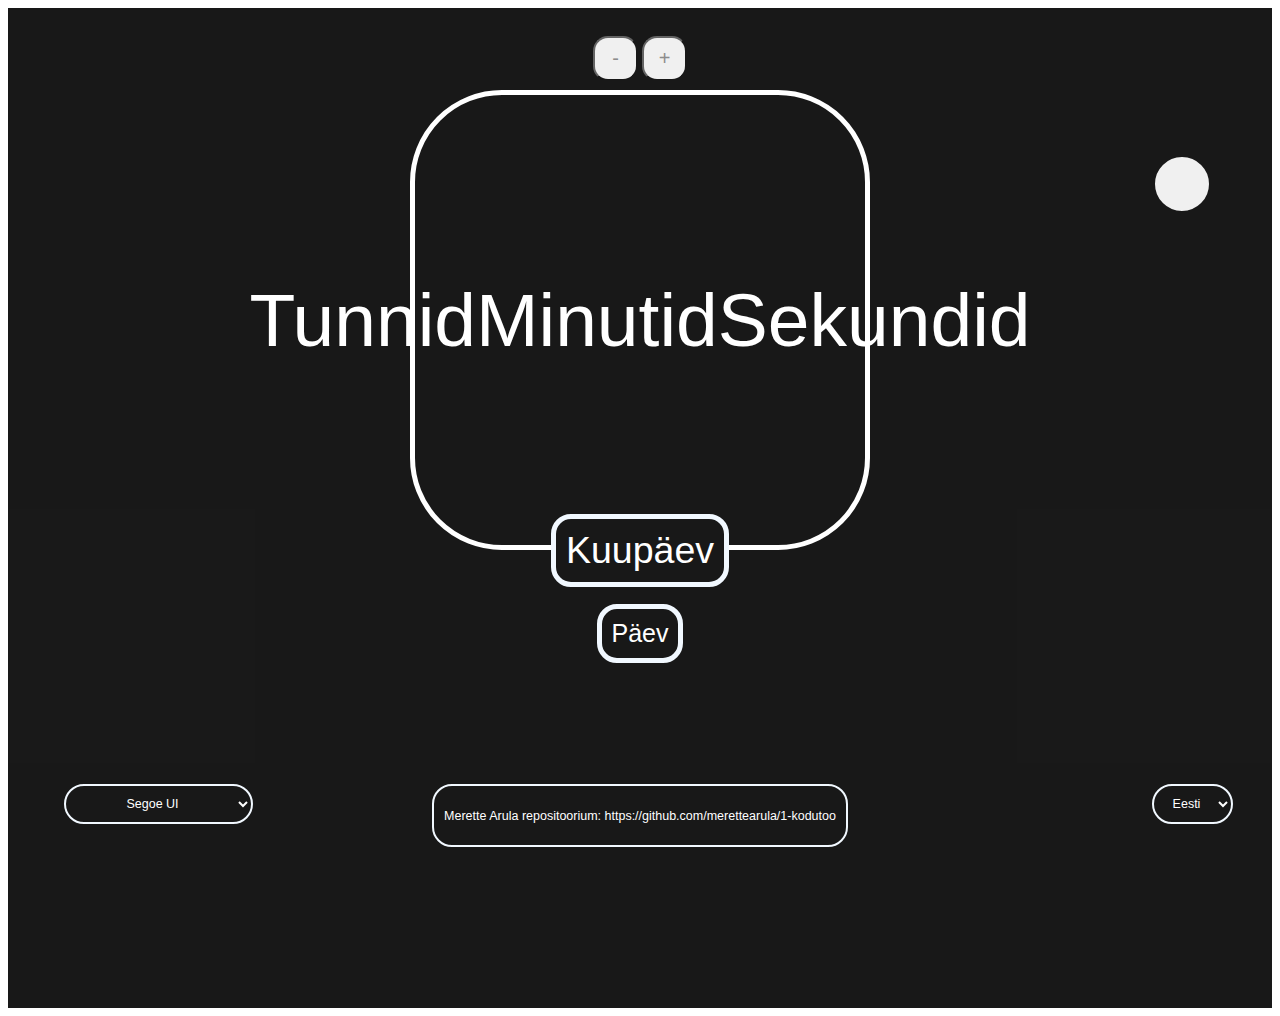
==== index.html @ 39c93c38 "kodutoo_taiendused" ====
<!DOCTYPE html>
<html lang="en">
<head>
    <meta charset="UTF-8">
    <meta http-equiv="X-UA-Compatible" content="IE=edge">
    <meta name="viewport" content="width=device-width, initial-scale=1.0">
    <title>Elektrooriline kell</title>
    <script>
        function onYouTubeIframeAPIReady() {
            player = new YT.Player('player', {
                height: '360',
                width: '640',
                videoId: 'M7lc1UVf-VE',
                events: {
                    'onReady': onPlayerReady,
                    'onStateChange': onPlayerStateChange
                }
            });
        }
    </script>
</head>
<body>
    <div id="controls">
        <button id="shorter">-</button>
        <button id="bigger">+</button>
    </div>
    <link rel="stylesheet" href="clock.css">
    <script src="clock.js" defer></script>
    <div id="container" class="bg-image">
        <div id="time">
            <div id="hours">Tunnid</div>
            <div id="minutes">Minutid</div>
            <div id="seconds">Sekundid</div>
        </div>
        <div id="date">
            Kuupäev
        </div>
        <div id="day">Päev</div>
        <div id="info"><p>Merette Arula repositoorium: https://github.com/merettearula/1-kodutoo</p></div>
        
    </div>
    <div id="font">
        <label for="font-family"></label>
            <select id="font-family">
                <option value="Segoe UI">Segoe UI</option>
                <option value="Tahoma">Tahoma</option>
                <option value="Geneva">Geneva</option>
                <option value="Verdana">Verdana</option>
                <option value="Arial, Helvetica, sans-serif">Arial, Helvetica, sans-serif</option>
                <option value="'Franklin Gothic Medium'">Franklin Gothic Medium</option>
                <option value="'Arial Narrow', Arial, sans-serif">Arial Narrow</option>
            </select>
    </div>

    <div>
        <select id="language-select">
          <option value="et">Eesti</option>
          <option value="en">Inglise</option>
        </select>
    </div>

    <audio id="music-player" src="muusika.mp3"></audio>

    <div id="player-controls">
      <button id="play-pause-button" class="play-button"></button>
    </div>
    
</body>
</html>
---- clock.css ----
body {
    opacity: 0.9;
    color: white;
    font-family: 'Segoe UI', Tahoma, Geneva, Verdana, sans-serif;
    font-size: 25px;
}

#time{
    border-radius: 20%; 
    border: 5px solid #fff;
    width: 450px;
    height: 450px;
    font-size: 3em;
    color: white;   
    background-color: #000;
    position: absolute;
    display: flex;
    justify-content: center;
    align-items: center;
    text-align: center;
    top: 10%;
}

#date {
    border: 5px solid aliceblue;
    border-radius: 20px;
    padding: 10px;
    display: absolute;
    /*align-items: center;
    justify-content: center;*/
    font-size: 1.5em;
    margin-top: 5%; /* lisasime margin-topi */
    text-align: center; /* lisasime teksti keskpaigutuse */
    color: white;
    background-color: #000;
    position: absolute;
    display: flex;
    justify-content: center;
    align-items: center;
    text-align: center;
    top: 50%;
  }

#day {
    border: 5px solid aliceblue;
    border-radius: 20px;
    padding: 10px;
    display: absolute;
    /*align-items: center;
    justify-content: center;*/
    font-size: 1em;
    margin-top: 5%; 
    text-align: center; /* lisasime teksti keskpaigutuse */
    color: white;
    background-color: #000;
    position: absolute;
    display: flex;
    justify-content: center;
    align-items: center;
    text-align: center;
    top: 60%;
}

#info{
    border: 2px solid aliceblue;
    border-radius: 20px;
    padding: 10px;
    display: absolute;
    /*align-items: center;
    justify-content: center;*/
    font-size: 0.5em;
    margin-top: 5%; 
    text-align: center; /* lisasime teksti keskpaigutuse */
    color: white;
    background-color: #000;
    position: absolute;
    display: flex;
    justify-content: center;
    align-items: center;
    text-align: center;
    top: 80%
}

#container{
    display: flex;
    justify-content: center;
    align-items: center;
    height: 100vh;
    background-color: #000;
}

#font-family{
    border: 2px solid aliceblue;
    border-radius: 20px;
    padding: 10px;
    display: absolute;
    /*align-items: center;
    justify-content: center;*/
    font-size: 0.5em;
    margin-top: 5%; 
    text-align: center; /* lisasime teksti keskpaigutuse */
    color: white;
    background-color: #000;
    position: absolute;
    display: flex;
    justify-content: center;
    align-items: center;
    text-align: center;
    top: 80%;
    left: 5%;
}

#language-select{
    border: 2px solid aliceblue;
    border-radius: 20px;
    padding: 10px;
    display: absolute;
    /*align-items: center;
    justify-content: center;*/
    font-size: 0.5em;
    margin-top: 5%; 
    text-align: center; /* lisasime teksti keskpaigutuse */
    color: white;
    background-color: #000;
    position: absolute;
    top: 80%;
    left: 90%;

}

.bg-image {
    background-image: url(background.jpg);
    background-size: cover;
  }

#controls{
    display: flex;
    align-items: center;
    justify-content: center;
    padding: 10px;
    height: 80px;
    background-color: #000;
}

#controls button{
    height: 45px;
    width: 45px;
    margin: 2px;
    color: grey;
    font-size: 20px;
    border-radius: 15px;
}

#controls button:hover{
    background-color: lightblue;
    height: 44px;
    width: 44px;
}

#controls button:hover{
    background-color: lightblue;
    height: 44px;
    width: 44px;
}

#player-controls {
    display: flex;
    align-items: center;
  }
  
  .play-button {
    border: 3px solid black;
    border-radius: 50%;
    display: absolute;
    /*align-items: center;
    justify-content: center;*/
    margin-top: 5%; 
    position: absolute;
    top: 10%;
    left: 90%;
    width: 60px;
    height: 60px;
    background-image: url("play-pause.png");
    background-size: 60px;
    background-position: center;
    background-repeat: no-repeat;

  }
  
  .pause-button {
    border: 3px solid black;
    border-radius: 50%;
    display: absolute;
    /*align-items: center;
    justify-content: center;*/
    margin-top: 5%; 
    position: absolute;
    top: 10%;
    left: 90%;
    width: 60px;
    height: 60px;
    background-image: url("play-pause.png");
    background-size: 60px;
    background-position: center;
    background-repeat: no-repeat;
  }
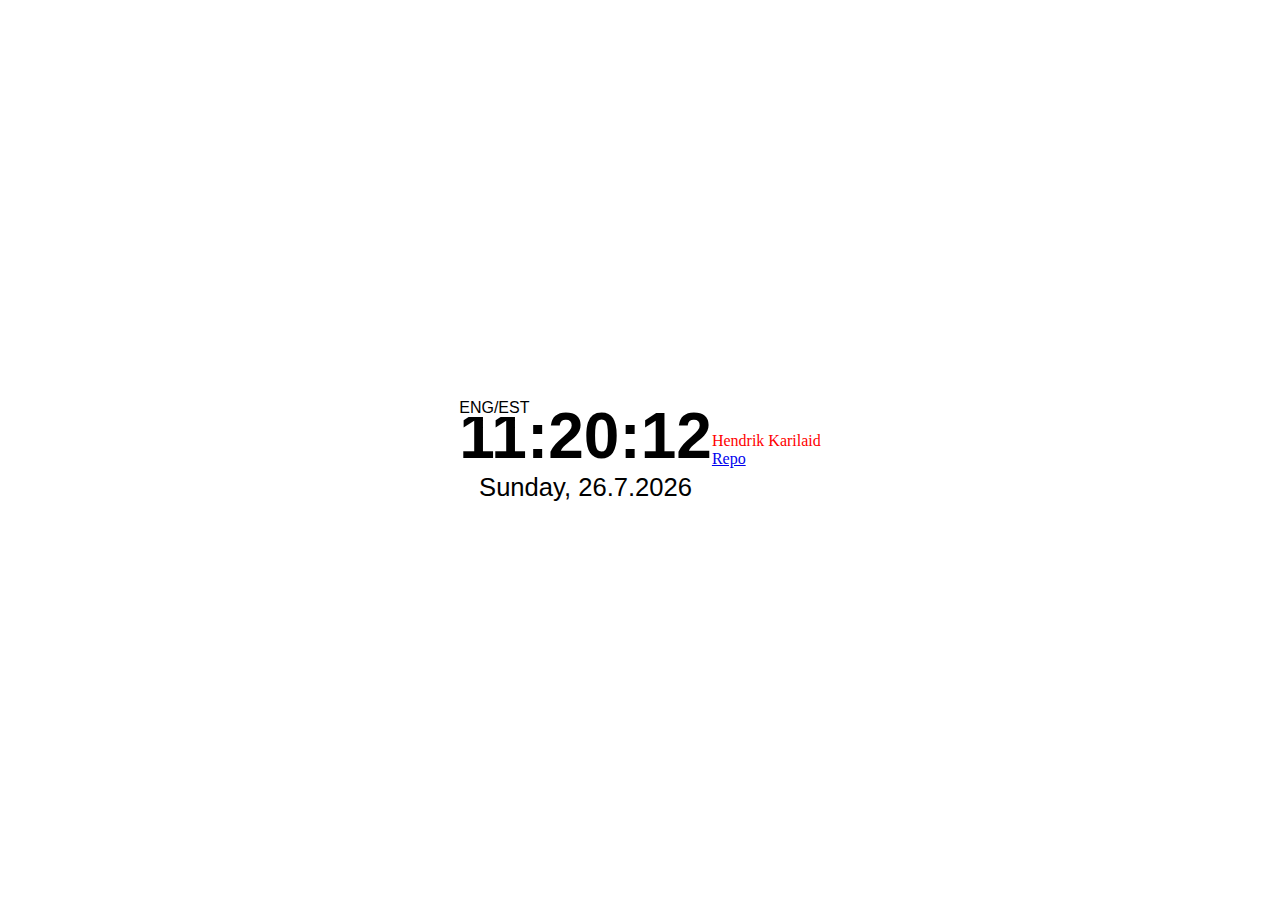
==== commit 96c07582: "Kodune" ====
--- a/index.html
+++ b/index.html
@@ -1,69 +1,23 @@
 <!DOCTYPE html>
 <html lang="en">
 <head>
-    <meta charset="UTF-8">
-    <meta http-equiv="X-UA-Compatible" content="IE=edge">
-    <meta name="viewport" content="width=device-width, initial-scale=1.0">
-    <title>Elektrooriline kell</title>
-    <script>
-        function onYouTubeIframeAPIReady() {
-            player = new YT.Player('player', {
-                height: '360',
-                width: '640',
-                videoId: 'M7lc1UVf-VE',
-                events: {
-                    'onReady': onPlayerReady,
-                    'onStateChange': onPlayerStateChange
-                }
-            });
-        }
-    </script>
+  <meta charset="UTF-8">
+  <meta name="viewport" content="width=device-width, initial-scale=1.0">
+  <title>Digital Clock</title>
+  <link rel="stylesheet" href="style.css">
 </head>
 <body>
-    <div id="controls">
-        <button id="shorter">-</button>
-        <button id="bigger">+</button>
-    </div>
-    <link rel="stylesheet" href="clock.css">
-    <script src="clock.js" defer></script>
-    <div id="container" class="bg-image">
-        <div id="time">
-            <div id="hours">Tunnid</div>
-            <div id="minutes">Minutid</div>
-            <div id="seconds">Sekundid</div>
-        </div>
-        <div id="date">
-            Kuupäev
-        </div>
-        <div id="day">Päev</div>
-        <div id="info"><p>Merette Arula repositoorium: https://github.com/merettearula/1-kodutoo</p></div>
-        
-    </div>
-    <div id="font">
-        <label for="font-family"></label>
-            <select id="font-family">
-                <option value="Segoe UI">Segoe UI</option>
-                <option value="Tahoma">Tahoma</option>
-                <option value="Geneva">Geneva</option>
-                <option value="Verdana">Verdana</option>
-                <option value="Arial, Helvetica, sans-serif">Arial, Helvetica, sans-serif</option>
-                <option value="'Franklin Gothic Medium'">Franklin Gothic Medium</option>
-                <option value="'Arial Narrow', Arial, sans-serif">Arial Narrow</option>
-            </select>
-    </div>
+  <div id="clock-container">
+    <button id="lang-button">ENG/EST</button>
+    <div id="time"></div>
+    <div id="date"></div>
+  </div>
+  <script src="script.js"></script>
+  
+</body>
+<footer>
+    <p>Hendrik Karilaid</p>
+    <a href="https://github.com/hkarilaid/1-kodutoo">Repo</a>
+</footer>
 
-    <div>
-        <select id="language-select">
-          <option value="et">Eesti</option>
-          <option value="en">Inglise</option>
-        </select>
-    </div>
-
-    <audio id="music-player" src="muusika.mp3"></audio>
-
-    <div id="player-controls">
-      <button id="play-pause-button" class="play-button"></button>
-    </div>
-    
-</body>
-</html>+</html>
--- a/style.css
+++ b/style.css
@@ -0,0 +1,46 @@
+* {
+    margin: 0;
+    padding: 0;
+    box-sizing: border-box;
+  }
+  
+  body {
+    display: flex;
+    justify-content: center;
+    align-items: center;
+    height: 100vh;
+    background-color: white;
+    transition: background-color 0.5s;
+  }
+  
+  #clock-container {
+    font-family: Arial, sans-serif;
+    position: relative;
+    text-align: center;
+  }
+  
+  #lang-button {
+    position: absolute;
+    top: 0;
+    left: 0;
+    background-color: white;
+    border: none;
+    font-size: 1rem;
+    cursor: pointer;
+  }
+  
+  #time {
+    font-size: 5vw;
+    font-weight: bold;
+  }
+  
+  #date {
+    font-size: 2vw;
+  }
+  
+  #time, #date {
+    cursor: pointer;
+  }
+  p {
+    color: red;
+  }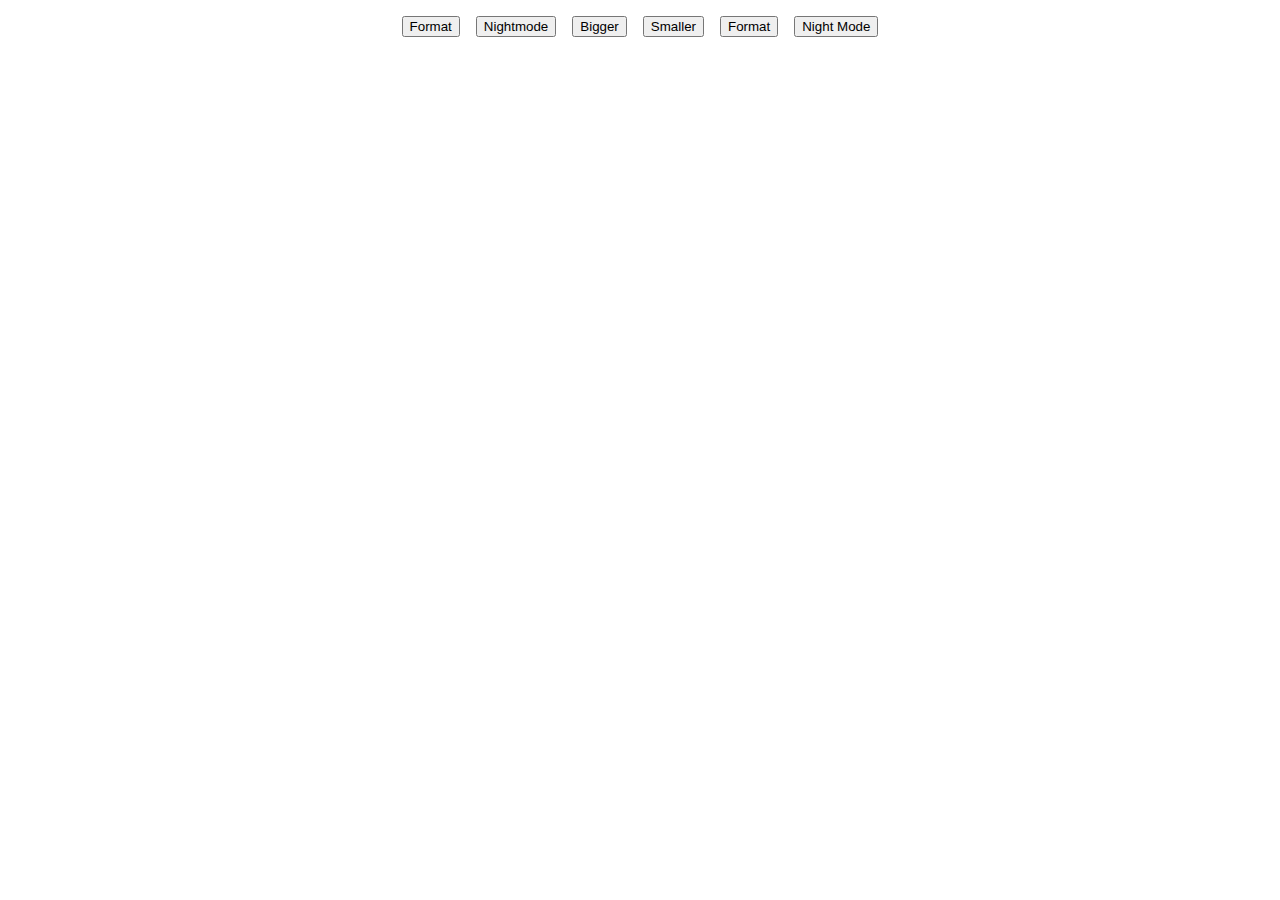
==== commit ee3341cd: "Version 1" ====
--- a/index.html
+++ b/index.html
@@ -1,23 +1,27 @@
-<!DOCTYPE html>
-<html lang="en">
-<head>
-  <meta charset="UTF-8">
-  <meta name="viewport" content="width=device-width, initial-scale=1.0">
-  <title>Digital Clock</title>
-  <link rel="stylesheet" href="style.css">
-</head>
-<body>
-  <div id="clock-container">
-    <button id="lang-button">ENG/EST</button>
-    <div id="time"></div>
-    <div id="date"></div>
-  </div>
-  <script src="script.js"></script>
-  
-</body>
-<footer>
-    <p>Hendrik Karilaid</p>
-    <a href="https://github.com/hkarilaid/1-kodutoo">Repo</a>
-</footer>
-
-</html>
+<!DOCTYPE html>
+<html>
+  <head>
+    <meta charset="utf-8">
+    <meta http-equiv="X-UA-Compatible" content="IE=edge">
+    <title>Home Clock</title>
+    <meta name="description" content="">
+    <meta name="viewport" content="width=device-width, initial-scale=1">
+    <link rel="stylesheet" href="">
+    <script src="index.js" defer></script>
+    <link rel="stylesheet" href="index.css">
+  </head>
+  <body>
+    <div id="clockContainer">
+      <div id="time"></div>
+    </div>
+    <div id="dateContainer">
+      <div id="date"></div>
+    </div>
+    <div id="buttonContainer">
+      <button id="formatBtn">Format</button>
+      <button id="nightmodeBtn">Nightmode</button>
+      <button id="biggerBtn">Bigger</button>
+      <button id="smallerBtn">Smaller</button>
+    </div>
+  </body>
+</html>
--- a/index.css
+++ b/index.css
@@ -0,0 +1,38 @@
+body {
+    font-family: sans-serif;
+    background-color: #fff;
+    color: #000;
+    font-size: 1rem;
+    transition: all 0.2s;
+  }
+  
+  #clockContainer {
+    font-size: 3rem;
+    margin-bottom: 1rem;
+  }
+  
+  #dateContainer {
+    font-size: 1.5rem;
+    margin-bottom: 1rem;
+  }
+  
+  #buttonContainer {
+    display: flex;
+    gap: 1rem;
+    justify-content: center;
+    margin-top: 1rem;
+  }
+  
+  .nightmode {
+    background-color: #000;
+    color: #fff;
+  }
+  
+  .bigger {
+    font-size: 1.25rem;
+  }
+  
+  .smaller {
+    font-size: 0.75rem;
+  }
+  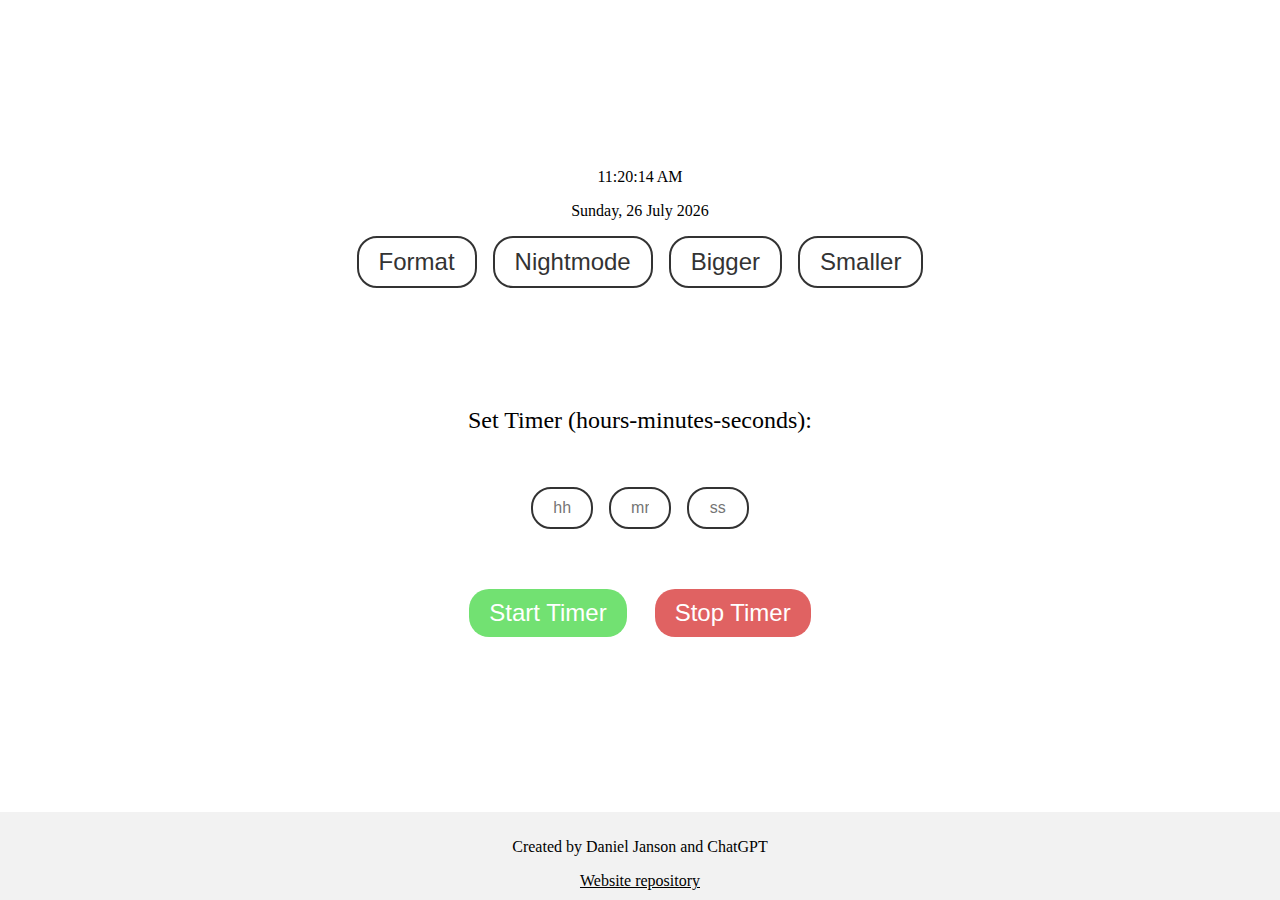
==== commit 1d2dcbcb: "Big changes" ====
--- a/index.html
+++ b/index.html
@@ -1,27 +1,44 @@
 <!DOCTYPE html>
 <html>
-  <head>
-    <meta charset="utf-8">
-    <meta http-equiv="X-UA-Compatible" content="IE=edge">
-    <title>Home Clock</title>
-    <meta name="description" content="">
-    <meta name="viewport" content="width=device-width, initial-scale=1">
-    <link rel="stylesheet" href="">
-    <script src="index.js" defer></script>
-    <link rel="stylesheet" href="index.css">
-  </head>
-  <body>
-    <div id="clockContainer">
-      <div id="time"></div>
+
+<head>
+  <link rel="stylesheet" href="index.css">
+  <script src="clock.js" defer></script>
+  <script src="timer.js" defer></script>
+  <title>Web Clock</title>
+</head>
+
+<body>
+  <div id="clock-section">
+    <!-- Clock elements will be added here -->
+  </div>
+  <div id="date-section">
+    <!-- Date elements will be added here -->
+  </div>
+  <div id="button-section">
+    <button id="format-btn">Format</button>
+    <button id="nightmode-btn">Nightmode</button>
+    <button id="bigger-btn">Bigger</button>
+    <button id="smaller-btn">Smaller</button>
+  </div>
+  <div id="timer-section">
+    <label for="time-inputs">Set Timer (hours-minutes-seconds):</label>
+    <div id="time-inputs">
+      <input type="number" id="hours-input" min="0" max="23" placeholder="hh">
+      <input type="number" id="minutes-input" min="0" max="59" placeholder="mm">
+      <input type="number" id="seconds-input" min="0" max="59" placeholder="ss">
     </div>
-    <div id="dateContainer">
-      <div id="date"></div>
+    <div>
+      <button id="start-timer-btn">Start Timer</button>
+      <button id="stop-timer-btn">Stop Timer</button>
     </div>
-    <div id="buttonContainer">
-      <button id="formatBtn">Format</button>
-      <button id="nightmodeBtn">Nightmode</button>
-      <button id="biggerBtn">Bigger</button>
-      <button id="smallerBtn">Smaller</button>
-    </div>
-  </body>
-</html>
+    <div id="timer-output"></div>
+  </div>
+  <footer>
+    <p>Created by Daniel Janson and ChatGPT</p>
+    <a href="https://github.com/DanielAugustJanson">Website repository</a>
+  </footer>
+
+</body>
+
+</html>--- a/index.css
+++ b/index.css
@@ -1,38 +1,212 @@
 body {
-    font-family: sans-serif;
-    background-color: #fff;
-    color: #000;
-    font-size: 1rem;
-    transition: all 0.2s;
-  }
-  
-  #clockContainer {
-    font-size: 3rem;
-    margin-bottom: 1rem;
-  }
-  
-  #dateContainer {
-    font-size: 1.5rem;
-    margin-bottom: 1rem;
-  }
-  
-  #buttonContainer {
-    display: flex;
-    gap: 1rem;
-    justify-content: center;
-    margin-top: 1rem;
-  }
-  
-  .nightmode {
-    background-color: #000;
-    color: #fff;
-  }
-  
-  .bigger {
-    font-size: 1.25rem;
-  }
-  
-  .smaller {
-    font-size: 0.75rem;
-  }
-  +  margin: 0;
+  padding: 0;
+  display: flex;
+  flex-direction: column;
+  justify-content: center;
+  align-items: center;
+  height: 100vh;
+}
+
+#clock-section {
+  font-size: 10rem;
+  margin-bottom: 1rem;
+}
+
+label{
+  font-size: 1.5rem;
+}
+
+#date-section {
+  font-size: 2rem;
+  margin-bottom: 1rem;
+}
+
+#button-section {
+  display: flex;
+  justify-content: center;
+  align-items: center;
+}
+
+button {
+  margin: 0 0.5rem;
+  font-size: 1.5rem;
+  background: none;
+  border: 2px solid #333;
+  border-radius: 20px;
+  color: #333;
+  cursor: pointer;
+  padding: 10px 20px;
+  transition: all 0.3s ease-in-out;
+}
+
+button:hover {
+  background-color: #0077B6;
+  border-color: #0077B6;
+  color: #fff;
+}
+
+#clock-section {
+  font-size: calc(50px * var(--size));
+}
+
+#date-section {
+  font-size: calc(20px * var(--size));
+}
+
+#timer-section {
+  text-align: center;
+  font-size: 3em;
+  margin: 2em 0;
+}
+
+input[type="number"] {
+  width: 2ch;
+  text-align: center;
+}
+
+#timer-inputs {
+  display: flex;
+  justify-content: center;
+  align-items: center;
+  margin: 1em 0;
+}
+
+#timer-inputs input {
+  margin: 0 0.5em;
+}
+
+#timer-btns {
+  display: flex;
+  justify-content: center;
+  margin: 1em 0;
+}
+
+#timer-btns button {
+  margin: 0 0.5em;
+  padding: 0.5em;
+}
+
+#start-timer-btn {
+  background-color: rgba(41, 209, 41, 0.658);
+  color: white;
+  border: none;
+}
+
+#stop-timer-btn {
+  background-color: rgba(212, 39, 39, 0.726);
+  color: white;
+  border: none;
+}
+
+.nightmode {
+  background-color: #2f3640;
+  color: #fff;
+}
+
+.nightmode #timer-output {
+  color: #fff;
+}
+
+.nightmode #timer-output .alert {
+  background-color: #fff;
+  color: #2f3640;
+}
+
+footer {
+  position: fixed;
+  bottom: 0;
+  width: 100%;
+  text-align: center;
+  background-color: #f2f2f2;
+  padding: 10px;
+}
+
+footer a {
+  color: black;
+  transition: color 0.3s ease;
+}
+
+footer a:hover {
+  color: #0077cc;
+  transition: color 0.3s ease;
+}
+
+.nightmode button {
+  background-color: transparent;
+  border-color: #0077B6;
+  color: #fff;
+  transition: all 0.3s ease-in-out;
+}
+
+
+button:hover{
+  background-color: #0077B6;
+  border-color: #0077B6;
+  color: #fff;
+  transition: all 0.3s ease-in-out;
+}
+
+.nightmode button:hover {
+  background-color: #fff;
+  color: #2f3640;
+  transition: all 0.3s ease-in-out;
+}
+
+#time-inputs {
+  display: flex;
+  justify-content: center;
+  align-items: center;
+  margin: 1em 0;
+}
+
+#time-inputs input {
+  margin: 0 0.5em;
+  background: none;
+  border: 2px solid #333;
+  border-radius: 20px;
+  color: #333;
+  font-size: 16px;
+  padding: 10px 20px;
+  transition: all 0.3s ease-in-out;
+}
+
+#time-inputs input:hover {
+  background-color: #0077B6;
+  border-color: #0077B6;
+  color: #fff;
+}
+
+#time-inputs input:focus {
+  outline: none;
+  box-shadow: 0 0 2px 2px #0077B6;
+}
+
+.nightmode #time-inputs input {
+  border-color: #fff;
+  color: #fff;
+}
+
+.nightmode #time-inputs input:hover {
+  background-color: #0077B6;
+  border-color: #0077B6;
+  color: #fff;
+}
+
+.nightmode #time-inputs input:focus {
+  box-shadow: 0 0 2px 2px #fff;
+}
+
+
+/* Firefox */
+input[type=number] {
+  -moz-appearance: textfield;
+}
+
+/* Chrome, Safari, Edge, Opera */
+input::-webkit-outer-spin-button,
+input::-webkit-inner-spin-button {
+  -webkit-appearance: none;
+  margin: 0;
+}
+
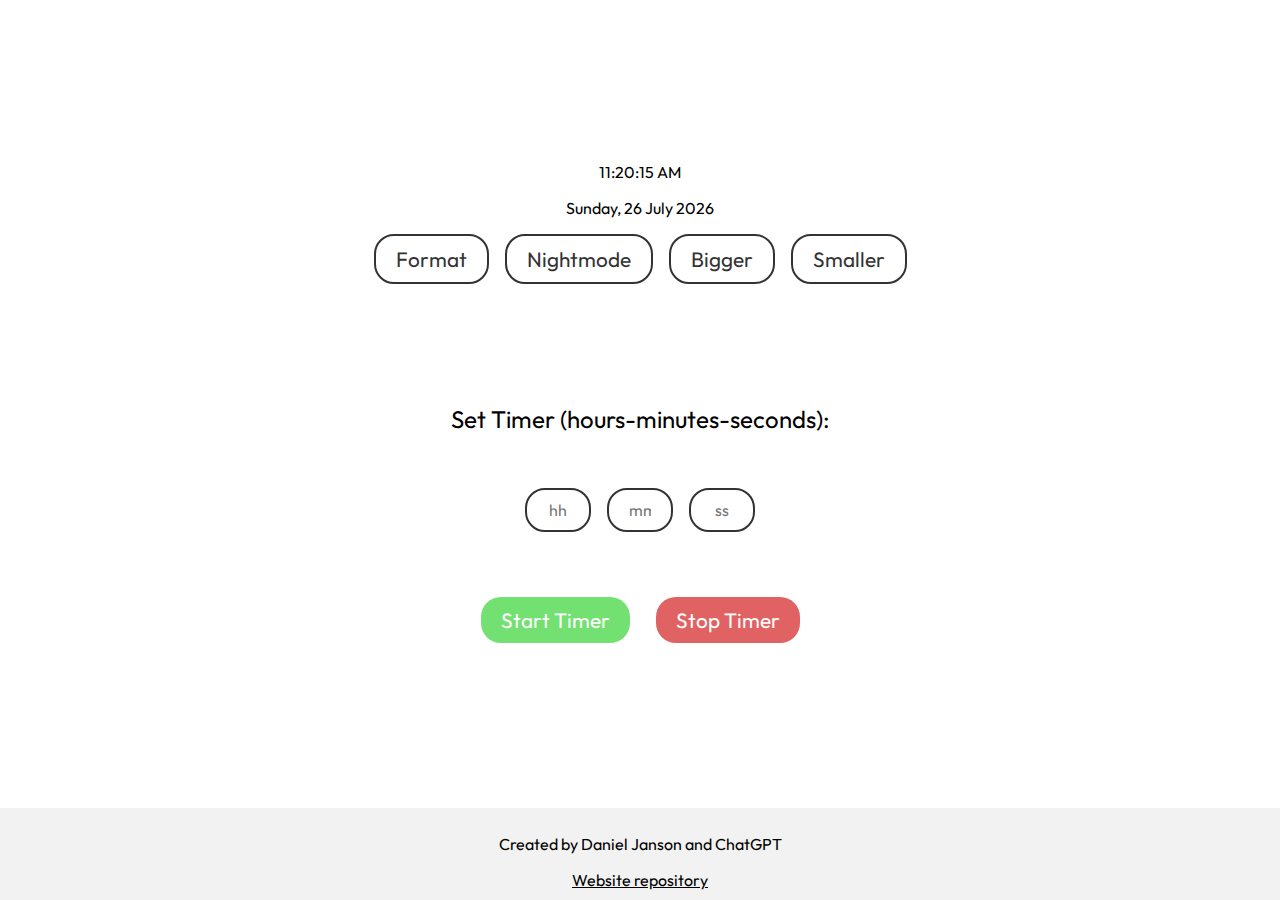
==== commit edc90216: "Some smaller modifications" ====
--- a/index.html
+++ b/index.html
@@ -2,6 +2,9 @@
 <html>
 
 <head>
+  <link rel="preconnect" href="https://fonts.googleapis.com">
+<link rel="preconnect" href="https://fonts.gstatic.com" crossorigin>
+<link href="https://fonts.googleapis.com/css2?family=Bebas+Neue&family=Outfit:wght@100;200;400&display=swap" rel="stylesheet">
   <link rel="stylesheet" href="index.css">
   <script src="clock.js" defer></script>
   <script src="timer.js" defer></script>
--- a/index.css
+++ b/index.css
@@ -8,6 +8,10 @@
   height: 100vh;
 }
 
+*{
+  font-family: 'Outfit', sans-serif;
+}
+
 #clock-section {
   font-size: 10rem;
   margin-bottom: 1rem;
@@ -30,7 +34,7 @@
 
 button {
   margin: 0 0.5rem;
-  font-size: 1.5rem;
+  font-size: 1.3rem;
   background: none;
   border: 2px solid #333;
   border-radius: 20px;
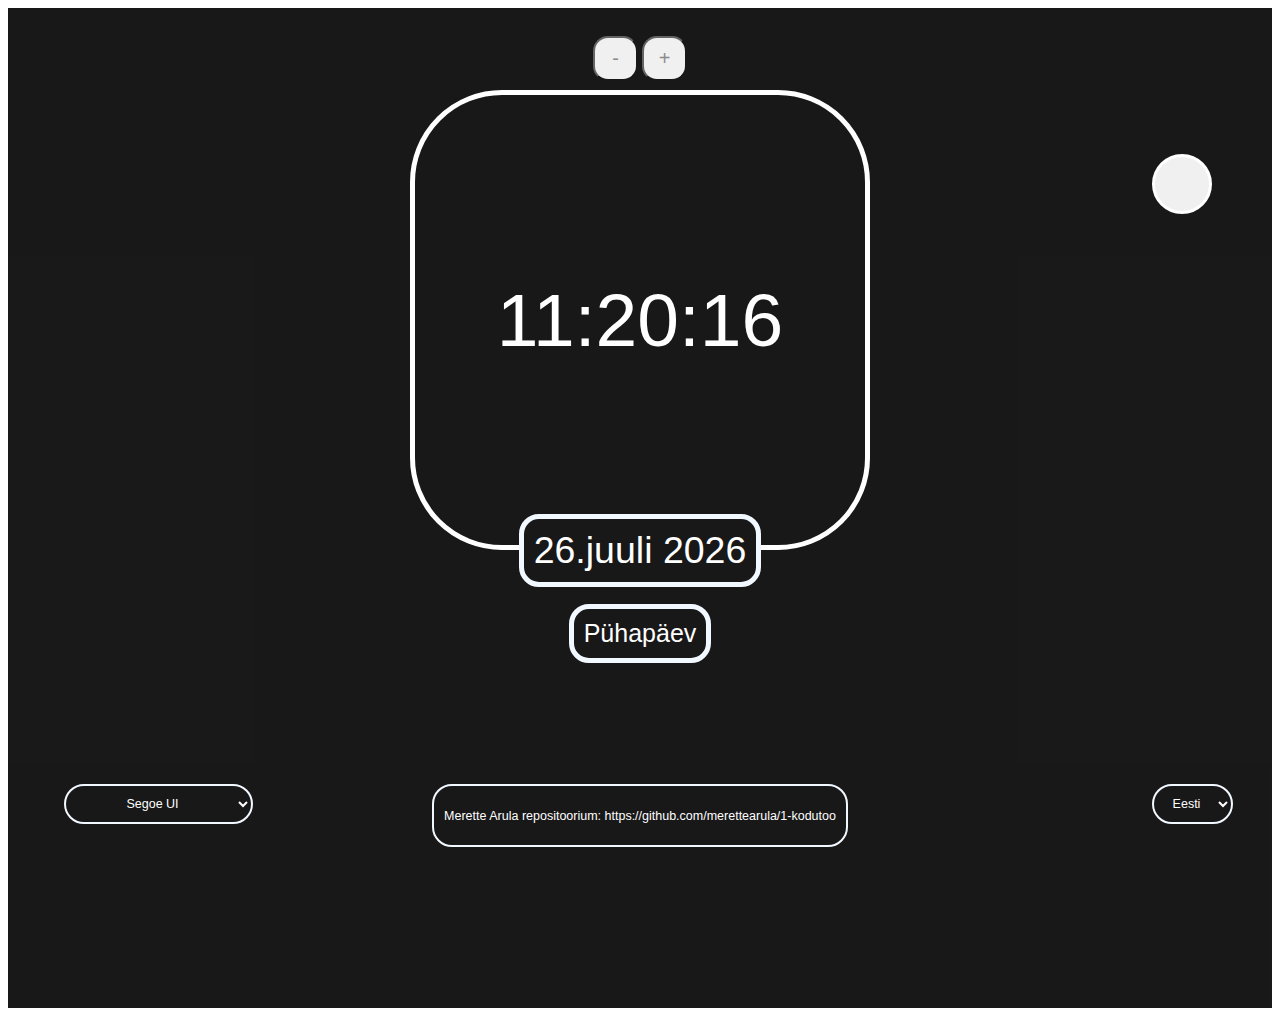
==== commit 32c4d86f: "Merge 6430831c8588c919a974e9b1949b51e314f4f759 into 15bcabc78fd5049b7eda71b3f4788fa9a9d6030b" ====
--- a/index.html
+++ b/index.html
@@ -1,47 +1,69 @@
-<!DOCTYPE html>
-<html>
-
-<head>
-  <link rel="preconnect" href="https://fonts.googleapis.com">
-<link rel="preconnect" href="https://fonts.gstatic.com" crossorigin>
-<link href="https://fonts.googleapis.com/css2?family=Bebas+Neue&family=Outfit:wght@100;200;400&display=swap" rel="stylesheet">
-  <link rel="stylesheet" href="index.css">
-  <script src="clock.js" defer></script>
-  <script src="timer.js" defer></script>
-  <title>Web Clock</title>
-</head>
-
-<body>
-  <div id="clock-section">
-    <!-- Clock elements will be added here -->
-  </div>
-  <div id="date-section">
-    <!-- Date elements will be added here -->
-  </div>
-  <div id="button-section">
-    <button id="format-btn">Format</button>
-    <button id="nightmode-btn">Nightmode</button>
-    <button id="bigger-btn">Bigger</button>
-    <button id="smaller-btn">Smaller</button>
-  </div>
-  <div id="timer-section">
-    <label for="time-inputs">Set Timer (hours-minutes-seconds):</label>
-    <div id="time-inputs">
-      <input type="number" id="hours-input" min="0" max="23" placeholder="hh">
-      <input type="number" id="minutes-input" min="0" max="59" placeholder="mm">
-      <input type="number" id="seconds-input" min="0" max="59" placeholder="ss">
-    </div>
-    <div>
-      <button id="start-timer-btn">Start Timer</button>
-      <button id="stop-timer-btn">Stop Timer</button>
-    </div>
-    <div id="timer-output"></div>
-  </div>
-  <footer>
-    <p>Created by Daniel Janson and ChatGPT</p>
-    <a href="https://github.com/DanielAugustJanson">Website repository</a>
-  </footer>
-
-</body>
-
+<!DOCTYPE html>
+<html lang="en">
+<head>
+    <meta charset="UTF-8">
+    <meta http-equiv="X-UA-Compatible" content="IE=edge">
+    <meta name="viewport" content="width=device-width, initial-scale=1.0">
+    <title>Elektrooriline kell</title>
+    <script>
+        function onYouTubeIframeAPIReady() {
+            player = new YT.Player('player', {
+                height: '360',
+                width: '640',
+                videoId: 'M7lc1UVf-VE',
+                events: {
+                    'onReady': onPlayerReady,
+                    'onStateChange': onPlayerStateChange
+                }
+            });
+        }
+    </script>
+</head>
+<body>
+    <div id="controls">
+        <button id="shorter">-</button>
+        <button id="bigger">+</button>
+    </div>
+    <link rel="stylesheet" href="clock.css">
+    <script src="clock.js" defer></script>
+    <div id="container" class="bg-image">
+        <div id="time">
+            <div id="hours">Tunnid</div>
+            <div id="minutes">Minutid</div>
+            <div id="seconds">Sekundid</div>
+        </div>
+        <div id="date">
+            Kuupäev
+        </div>
+        <div id="day">Päev</div>
+        <div id="info"><p>Merette Arula repositoorium: https://github.com/merettearula/1-kodutoo</p></div>
+        
+    </div>
+    <div id="font">
+        <label for="font-family"></label>
+            <select id="font-family">
+                <option value="Segoe UI">Segoe UI</option>
+                <option value="Tahoma">Tahoma</option>
+                <option value="Geneva">Geneva</option>
+                <option value="Verdana">Verdana</option>
+                <option value="Arial, Helvetica, sans-serif">Arial, Helvetica, sans-serif</option>
+                <option value="'Franklin Gothic Medium'">Franklin Gothic Medium</option>
+                <option value="'Arial Narrow', Arial, sans-serif">Arial Narrow</option>
+            </select>
+    </div>
+
+    <div>
+        <select id="language-select">
+          <option value="et">Eesti</option>
+          <option value="en">Inglise</option>
+        </select>
+    </div>
+
+    <audio id="music-player" src="muusika.mp3"></audio>
+
+    <div id="player-controls">
+      <button id="play-pause-button" class="play-button"></button>
+    </div>
+    
+</body>
 </html>--- a/clock.css
+++ b/clock.css
@@ -0,0 +1,195 @@
+body {
+    opacity: 0.9;
+    color: white;
+    font-family: 'Segoe UI', Tahoma, Geneva, Verdana, sans-serif;
+    font-size: 25px;
+}
+
+#time{
+    border-radius: 20%; 
+    border: 5px solid #fff;
+    width: 450px;
+    height: 450px;
+    font-size: 3em;
+    color: white;   
+    background-color: #000;
+    position: absolute;
+    display: flex;
+    justify-content: center;
+    align-items: center;
+    text-align: center;
+    top: 10%;
+}
+
+#date {
+    border: 5px solid aliceblue;
+    border-radius: 20px;
+    padding: 10px;
+    display: absolute;
+    font-size: 1.5em;
+    margin-top: 5%; 
+    text-align: center; 
+    color: white;
+    background-color: #000;
+    position: absolute;
+    display: flex;
+    justify-content: center;
+    align-items: center;
+    text-align: center;
+    top: 50%;
+  }
+
+#day {
+    border: 5px solid aliceblue;
+    border-radius: 20px;
+    padding: 10px;
+    display: absolute;
+    font-size: 1em;
+    margin-top: 5%; 
+    text-align: center; 
+    color: white;
+    background-color: #000;
+    position: absolute;
+    display: flex;
+    justify-content: center;
+    align-items: center;
+    text-align: center;
+    top: 60%;
+}
+
+#info{
+    border: 2px solid aliceblue;
+    border-radius: 20px;
+    padding: 10px;
+    display: absolute;
+    font-size: 0.5em;
+    margin-top: 5%; 
+    text-align: center; 
+    color: white;
+    background-color: #000;
+    position: absolute;
+    display: flex;
+    justify-content: center;
+    align-items: center;
+    text-align: center;
+    top: 80%
+}
+
+#container{
+    display: flex;
+    justify-content: center;
+    align-items: center;
+    height: 100vh;
+    background-color: #000;
+}
+
+#font-family{
+    border: 2px solid aliceblue;
+    border-radius: 20px;
+    padding: 10px;
+    display: absolute;
+    font-size: 0.5em;
+    margin-top: 5%; 
+    text-align: center;
+    color: white;
+    background-color: #000;
+    position: absolute;
+    display: flex;
+    justify-content: center;
+    align-items: center;
+    text-align: center;
+    top: 80%;
+    left: 5%;
+}
+
+#language-select{
+    border: 2px solid aliceblue;
+    border-radius: 20px;
+    padding: 10px;
+    display: absolute;
+    font-size: 0.5em;
+    margin-top: 5%; 
+    text-align: center;
+    color: white;
+    background-color: #000;
+    position: absolute;
+    top: 80%;
+    left: 90%;
+
+}
+
+.bg-image {
+    background-image: url(background.jpg);
+    background-size: cover;
+  }
+
+#controls{
+    display: flex;
+    align-items: center;
+    justify-content: center;
+    padding: 10px;
+    height: 80px;
+    background-color: #000;
+}
+
+#controls button{
+    height: 45px;
+    width: 45px;
+    margin: 2px;
+    color: grey;
+    font-size: 20px;
+    border-radius: 15px;
+}
+
+#controls button:hover{
+    background-color: lightblue;
+    height: 44px;
+    width: 44px;
+}
+
+#controls button:hover{
+    background-color: lightblue;
+    height: 44px;
+    width: 44px;
+}
+
+#player-controls {
+    display: flex;
+    align-items: center;
+  }
+  
+.play-button {
+    border: 3px solid white;
+    border-radius: 50%;
+    display: absolute;
+    /*align-items: center;
+    justify-content: center;*/
+    margin-top: 5%; 
+    position: absolute;
+    top: 10%;
+    left: 90%;
+    width: 60px;
+    height: 60px;
+    background-image: url("play-pause.png");
+    background-size: 60px;
+    background-position: center;
+    background-repeat: no-repeat;
+
+}
+
+.pause-button {
+    border: 3px solid white;
+    border-radius: 50%;
+    display: absolute;
+    margin-top: 5%; 
+    position: absolute;
+    top: 10%;
+    left: 90%;
+    width: 60px;
+    height: 60px;
+    background-image: url("play-pause.png");
+    background-size: 60px;
+    background-position: center;
+    background-repeat: no-repeat;
+}
+  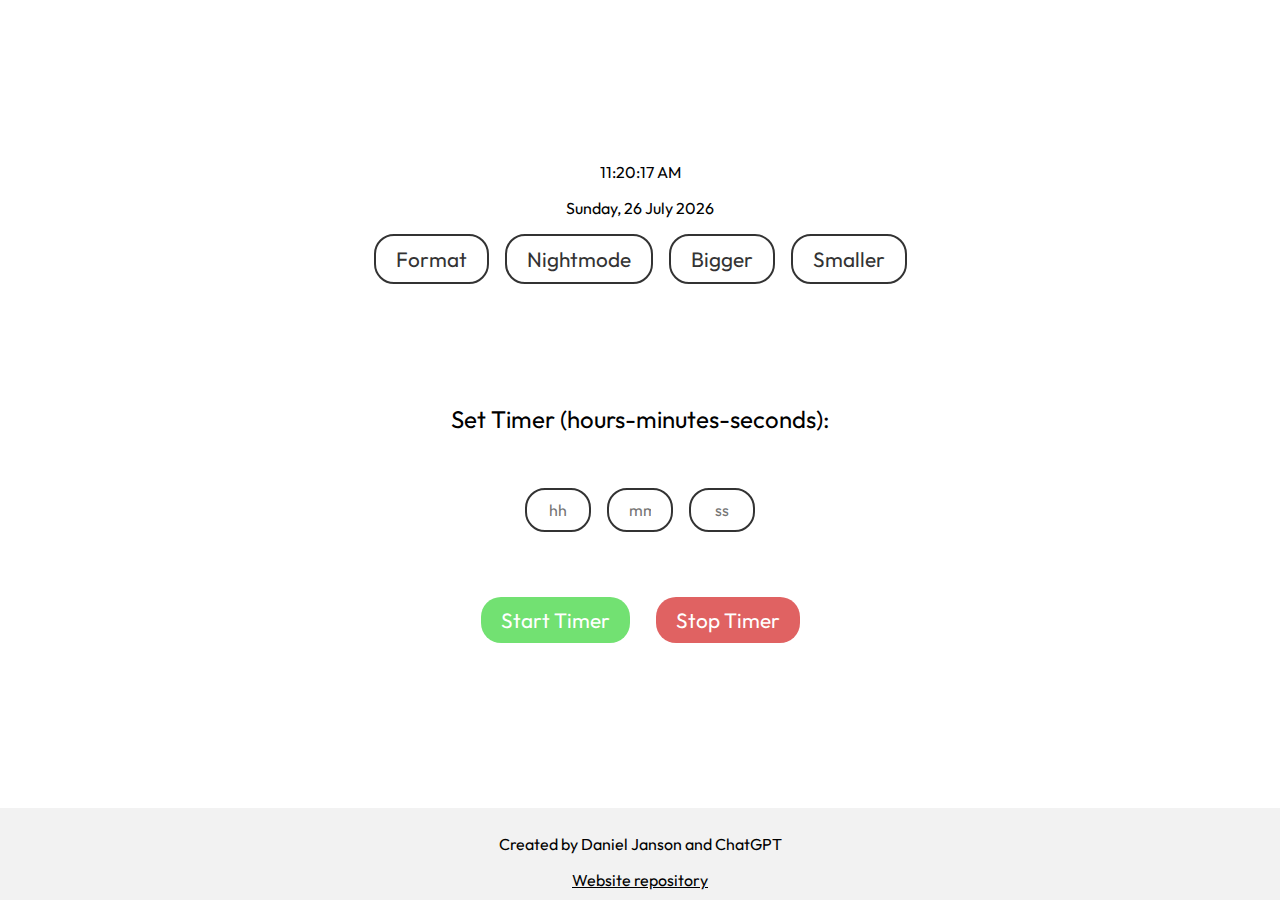
==== commit a21b7dc8: "Merge edc90216cb79ba849f87b5df45cac610d675a6a0 into 15bcabc78fd5049b7eda71b3f4788fa9a9d6030b" ====
--- a/index.html
+++ b/index.html
@@ -1,69 +1,47 @@
-<!DOCTYPE html>
-<html lang="en">
-<head>
-    <meta charset="UTF-8">
-    <meta http-equiv="X-UA-Compatible" content="IE=edge">
-    <meta name="viewport" content="width=device-width, initial-scale=1.0">
-    <title>Elektrooriline kell</title>
-    <script>
-        function onYouTubeIframeAPIReady() {
-            player = new YT.Player('player', {
-                height: '360',
-                width: '640',
-                videoId: 'M7lc1UVf-VE',
-                events: {
-                    'onReady': onPlayerReady,
-                    'onStateChange': onPlayerStateChange
-                }
-            });
-        }
-    </script>
-</head>
-<body>
-    <div id="controls">
-        <button id="shorter">-</button>
-        <button id="bigger">+</button>
-    </div>
-    <link rel="stylesheet" href="clock.css">
-    <script src="clock.js" defer></script>
-    <div id="container" class="bg-image">
-        <div id="time">
-            <div id="hours">Tunnid</div>
-            <div id="minutes">Minutid</div>
-            <div id="seconds">Sekundid</div>
-        </div>
-        <div id="date">
-            Kuupäev
-        </div>
-        <div id="day">Päev</div>
-        <div id="info"><p>Merette Arula repositoorium: https://github.com/merettearula/1-kodutoo</p></div>
-        
-    </div>
-    <div id="font">
-        <label for="font-family"></label>
-            <select id="font-family">
-                <option value="Segoe UI">Segoe UI</option>
-                <option value="Tahoma">Tahoma</option>
-                <option value="Geneva">Geneva</option>
-                <option value="Verdana">Verdana</option>
-                <option value="Arial, Helvetica, sans-serif">Arial, Helvetica, sans-serif</option>
-                <option value="'Franklin Gothic Medium'">Franklin Gothic Medium</option>
-                <option value="'Arial Narrow', Arial, sans-serif">Arial Narrow</option>
-            </select>
-    </div>
-
-    <div>
-        <select id="language-select">
-          <option value="et">Eesti</option>
-          <option value="en">Inglise</option>
-        </select>
-    </div>
-
-    <audio id="music-player" src="muusika.mp3"></audio>
-
-    <div id="player-controls">
-      <button id="play-pause-button" class="play-button"></button>
-    </div>
-    
-</body>
+<!DOCTYPE html>
+<html>
+
+<head>
+  <link rel="preconnect" href="https://fonts.googleapis.com">
+<link rel="preconnect" href="https://fonts.gstatic.com" crossorigin>
+<link href="https://fonts.googleapis.com/css2?family=Bebas+Neue&family=Outfit:wght@100;200;400&display=swap" rel="stylesheet">
+  <link rel="stylesheet" href="index.css">
+  <script src="clock.js" defer></script>
+  <script src="timer.js" defer></script>
+  <title>Web Clock</title>
+</head>
+
+<body>
+  <div id="clock-section">
+    <!-- Clock elements will be added here -->
+  </div>
+  <div id="date-section">
+    <!-- Date elements will be added here -->
+  </div>
+  <div id="button-section">
+    <button id="format-btn">Format</button>
+    <button id="nightmode-btn">Nightmode</button>
+    <button id="bigger-btn">Bigger</button>
+    <button id="smaller-btn">Smaller</button>
+  </div>
+  <div id="timer-section">
+    <label for="time-inputs">Set Timer (hours-minutes-seconds):</label>
+    <div id="time-inputs">
+      <input type="number" id="hours-input" min="0" max="23" placeholder="hh">
+      <input type="number" id="minutes-input" min="0" max="59" placeholder="mm">
+      <input type="number" id="seconds-input" min="0" max="59" placeholder="ss">
+    </div>
+    <div>
+      <button id="start-timer-btn">Start Timer</button>
+      <button id="stop-timer-btn">Stop Timer</button>
+    </div>
+    <div id="timer-output"></div>
+  </div>
+  <footer>
+    <p>Created by Daniel Janson and ChatGPT</p>
+    <a href="https://github.com/DanielAugustJanson">Website repository</a>
+  </footer>
+
+</body>
+
 </html>--- a/index.css
+++ b/index.css
@@ -0,0 +1,216 @@
+body {
+  margin: 0;
+  padding: 0;
+  display: flex;
+  flex-direction: column;
+  justify-content: center;
+  align-items: center;
+  height: 100vh;
+}
+
+*{
+  font-family: 'Outfit', sans-serif;
+}
+
+#clock-section {
+  font-size: 10rem;
+  margin-bottom: 1rem;
+}
+
+label{
+  font-size: 1.5rem;
+}
+
+#date-section {
+  font-size: 2rem;
+  margin-bottom: 1rem;
+}
+
+#button-section {
+  display: flex;
+  justify-content: center;
+  align-items: center;
+}
+
+button {
+  margin: 0 0.5rem;
+  font-size: 1.3rem;
+  background: none;
+  border: 2px solid #333;
+  border-radius: 20px;
+  color: #333;
+  cursor: pointer;
+  padding: 10px 20px;
+  transition: all 0.3s ease-in-out;
+}
+
+button:hover {
+  background-color: #0077B6;
+  border-color: #0077B6;
+  color: #fff;
+}
+
+#clock-section {
+  font-size: calc(50px * var(--size));
+}
+
+#date-section {
+  font-size: calc(20px * var(--size));
+}
+
+#timer-section {
+  text-align: center;
+  font-size: 3em;
+  margin: 2em 0;
+}
+
+input[type="number"] {
+  width: 2ch;
+  text-align: center;
+}
+
+#timer-inputs {
+  display: flex;
+  justify-content: center;
+  align-items: center;
+  margin: 1em 0;
+}
+
+#timer-inputs input {
+  margin: 0 0.5em;
+}
+
+#timer-btns {
+  display: flex;
+  justify-content: center;
+  margin: 1em 0;
+}
+
+#timer-btns button {
+  margin: 0 0.5em;
+  padding: 0.5em;
+}
+
+#start-timer-btn {
+  background-color: rgba(41, 209, 41, 0.658);
+  color: white;
+  border: none;
+}
+
+#stop-timer-btn {
+  background-color: rgba(212, 39, 39, 0.726);
+  color: white;
+  border: none;
+}
+
+.nightmode {
+  background-color: #2f3640;
+  color: #fff;
+}
+
+.nightmode #timer-output {
+  color: #fff;
+}
+
+.nightmode #timer-output .alert {
+  background-color: #fff;
+  color: #2f3640;
+}
+
+footer {
+  position: fixed;
+  bottom: 0;
+  width: 100%;
+  text-align: center;
+  background-color: #f2f2f2;
+  padding: 10px;
+}
+
+footer a {
+  color: black;
+  transition: color 0.3s ease;
+}
+
+footer a:hover {
+  color: #0077cc;
+  transition: color 0.3s ease;
+}
+
+.nightmode button {
+  background-color: transparent;
+  border-color: #0077B6;
+  color: #fff;
+  transition: all 0.3s ease-in-out;
+}
+
+
+button:hover{
+  background-color: #0077B6;
+  border-color: #0077B6;
+  color: #fff;
+  transition: all 0.3s ease-in-out;
+}
+
+.nightmode button:hover {
+  background-color: #fff;
+  color: #2f3640;
+  transition: all 0.3s ease-in-out;
+}
+
+#time-inputs {
+  display: flex;
+  justify-content: center;
+  align-items: center;
+  margin: 1em 0;
+}
+
+#time-inputs input {
+  margin: 0 0.5em;
+  background: none;
+  border: 2px solid #333;
+  border-radius: 20px;
+  color: #333;
+  font-size: 16px;
+  padding: 10px 20px;
+  transition: all 0.3s ease-in-out;
+}
+
+#time-inputs input:hover {
+  background-color: #0077B6;
+  border-color: #0077B6;
+  color: #fff;
+}
+
+#time-inputs input:focus {
+  outline: none;
+  box-shadow: 0 0 2px 2px #0077B6;
+}
+
+.nightmode #time-inputs input {
+  border-color: #fff;
+  color: #fff;
+}
+
+.nightmode #time-inputs input:hover {
+  background-color: #0077B6;
+  border-color: #0077B6;
+  color: #fff;
+}
+
+.nightmode #time-inputs input:focus {
+  box-shadow: 0 0 2px 2px #fff;
+}
+
+
+/* Firefox */
+input[type=number] {
+  -moz-appearance: textfield;
+}
+
+/* Chrome, Safari, Edge, Opera */
+input::-webkit-outer-spin-button,
+input::-webkit-inner-spin-button {
+  -webkit-appearance: none;
+  margin: 0;
+}
+
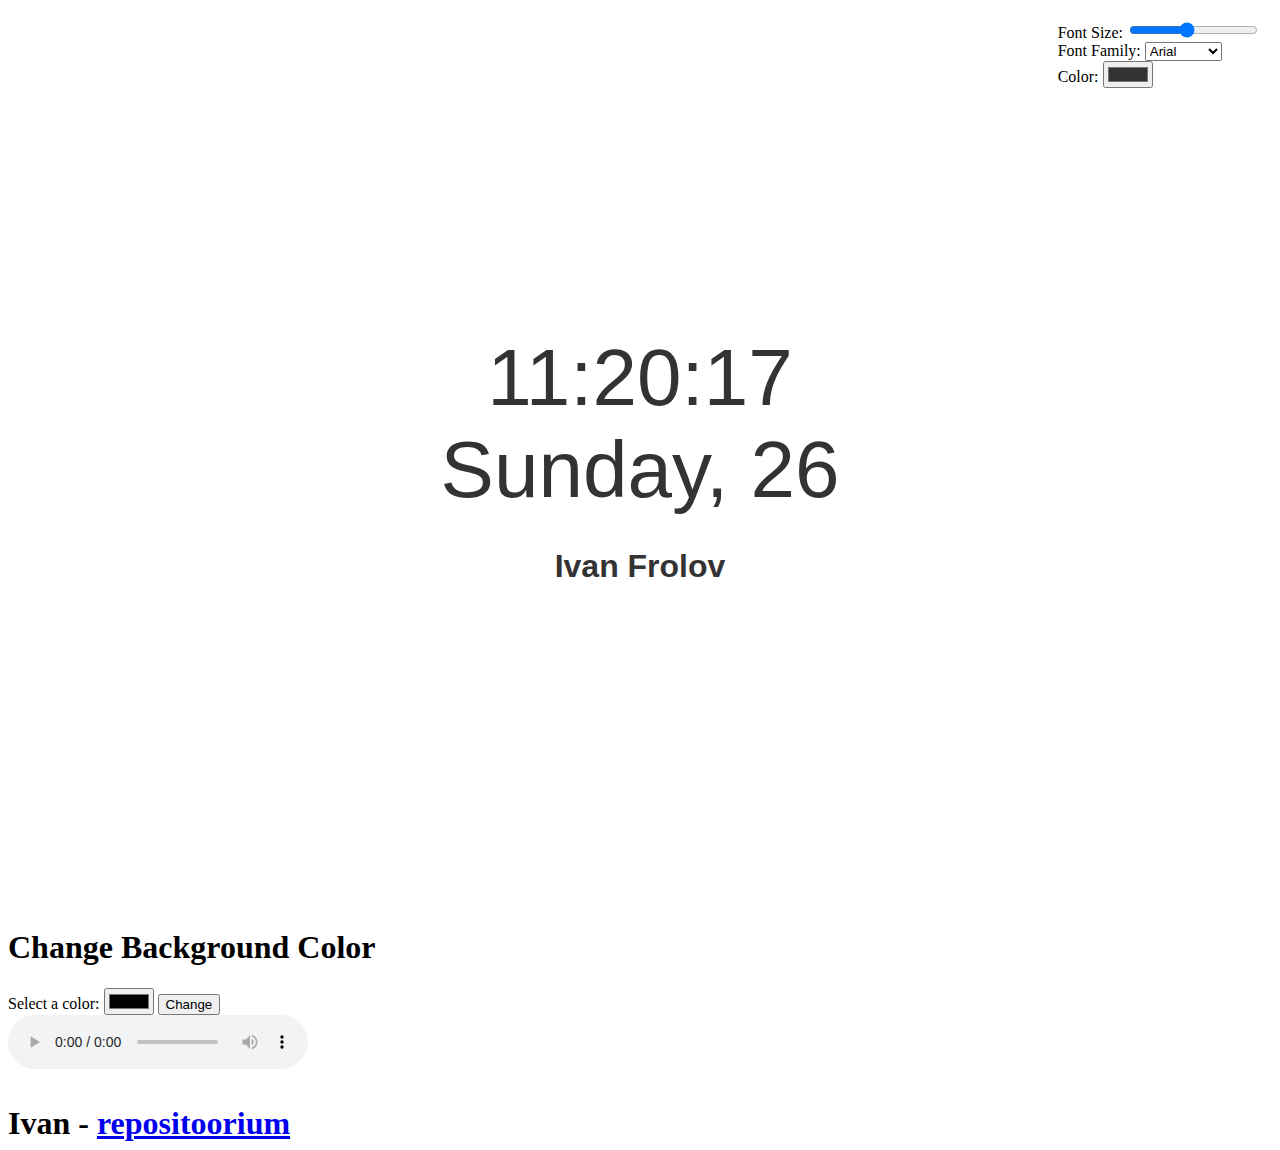
==== commit 8618140a: "Merge 3e3ef86f41643c98521222015682c3a7af3ca8c4 into 15bcabc78fd5049b7eda71b3f4788fa9a9d6030b" ====
--- a/index.html
+++ b/index.html
@@ -1,47 +1,48 @@
-<!DOCTYPE html>
-<html>
-
-<head>
-  <link rel="preconnect" href="https://fonts.googleapis.com">
-<link rel="preconnect" href="https://fonts.gstatic.com" crossorigin>
-<link href="https://fonts.googleapis.com/css2?family=Bebas+Neue&family=Outfit:wght@100;200;400&display=swap" rel="stylesheet">
-  <link rel="stylesheet" href="index.css">
-  <script src="clock.js" defer></script>
-  <script src="timer.js" defer></script>
-  <title>Web Clock</title>
-</head>
-
-<body>
-  <div id="clock-section">
-    <!-- Clock elements will be added here -->
-  </div>
-  <div id="date-section">
-    <!-- Date elements will be added here -->
-  </div>
-  <div id="button-section">
-    <button id="format-btn">Format</button>
-    <button id="nightmode-btn">Nightmode</button>
-    <button id="bigger-btn">Bigger</button>
-    <button id="smaller-btn">Smaller</button>
-  </div>
-  <div id="timer-section">
-    <label for="time-inputs">Set Timer (hours-minutes-seconds):</label>
-    <div id="time-inputs">
-      <input type="number" id="hours-input" min="0" max="23" placeholder="hh">
-      <input type="number" id="minutes-input" min="0" max="59" placeholder="mm">
-      <input type="number" id="seconds-input" min="0" max="59" placeholder="ss">
-    </div>
-    <div>
-      <button id="start-timer-btn">Start Timer</button>
-      <button id="stop-timer-btn">Stop Timer</button>
-    </div>
-    <div id="timer-output"></div>
-  </div>
-  <footer>
-    <p>Created by Daniel Janson and ChatGPT</p>
-    <a href="https://github.com/DanielAugustJanson">Website repository</a>
-  </footer>
-
-</body>
-
-</html>+<!DOCTYPE html>
+<html>
+  <head>
+    <title>Digital Clock</title>
+    <link rel="stylesheet" type="text/css" href="style.css">
+  </head>
+  <body onload="startTime()">
+    <div class="clock" id="clock">
+      <div id="time"></div>
+      <div id="date"></div>
+      <div id="name">Ivan Frolov</div>
+    </div>
+    <div id="options">
+      <label for="fontSize">Font Size:</label>
+      <input type="range" id="fontSize" name="fontSize" min="10" max="100" value="50">
+      <br>
+      <label for="fontFamily">Font Family:</label>
+      <select id="fontFamily" name="fontFamily">
+        <option value="Arial, sans-serif">Arial</option>
+        <option value="Helvetica, sans-serif">Helvetica</option>
+        <option value="Verdana, sans-serif">Verdana</option>
+      </select>
+      <br>
+      <label for="color">Color:</label>
+      <input type="color" id="color" name="color" value="#333333">
+    </div>
+    <script src="script.js"></script>
+     <h1>Change Background Color</h1>
+
+  <div class="color-picker">
+    <label for="color">Select a color:</label>
+    <input type="color" id="color" name="color">
+    <button onclick="changeColor()">Change</button>
+  </div>
+
+  <script>
+    function changeColor() {
+      var color = document.getElementById('color').value;
+      document.body.style.backgroundColor = color;
+    }
+  </script>
+   <audio controls>
+     <source src="muz.mp3" type="audio/mpeg">
+         </audio>
+         <div id="name">Ivan - <a href="https://github.com/IvFrol/1-kodutoo" target="_blank">repositoorium</a></div>
+        </div>
+  </body>
+</html>
--- a/style.css
+++ b/style.css
@@ -0,0 +1,22 @@
+.clock {
+  display: flex;
+  flex-direction: column;
+  align-items: center;
+  justify-content: center;
+  height: 100vh;
+  font-size: 5rem;
+  font-family: Arial, sans-serif;
+  color: #333;
+}
+
+#name {
+  margin-top: 2rem;
+  font-size: 2rem;
+  font-weight: bold;
+}
+
+#options {
+  position: absolute;
+  top: 20px;
+  right: 20px;
+}
